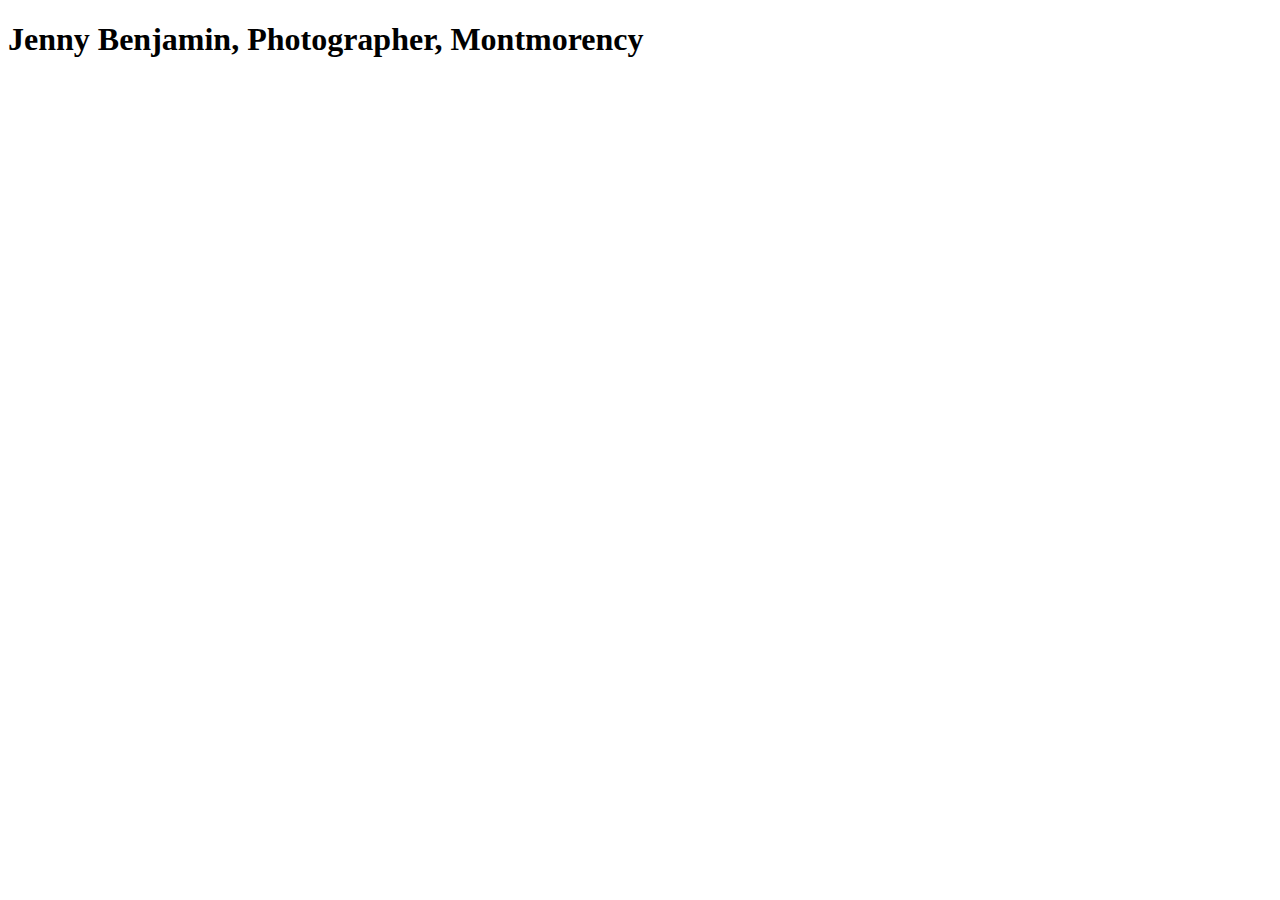
==== index.html @ 93f32d8a "commit" ====
<!DOCTYPE html>
<html>
    <head>

        <title>Photographer Jenny Benjamin, Montmorency, Melbourne, Victoria</title>
    </head>

    <body>
    <div id="container">
    <h1> Jenny Benjamin, Photographer, Montmorency </h1>
        
    </div>
    </body>
</html>
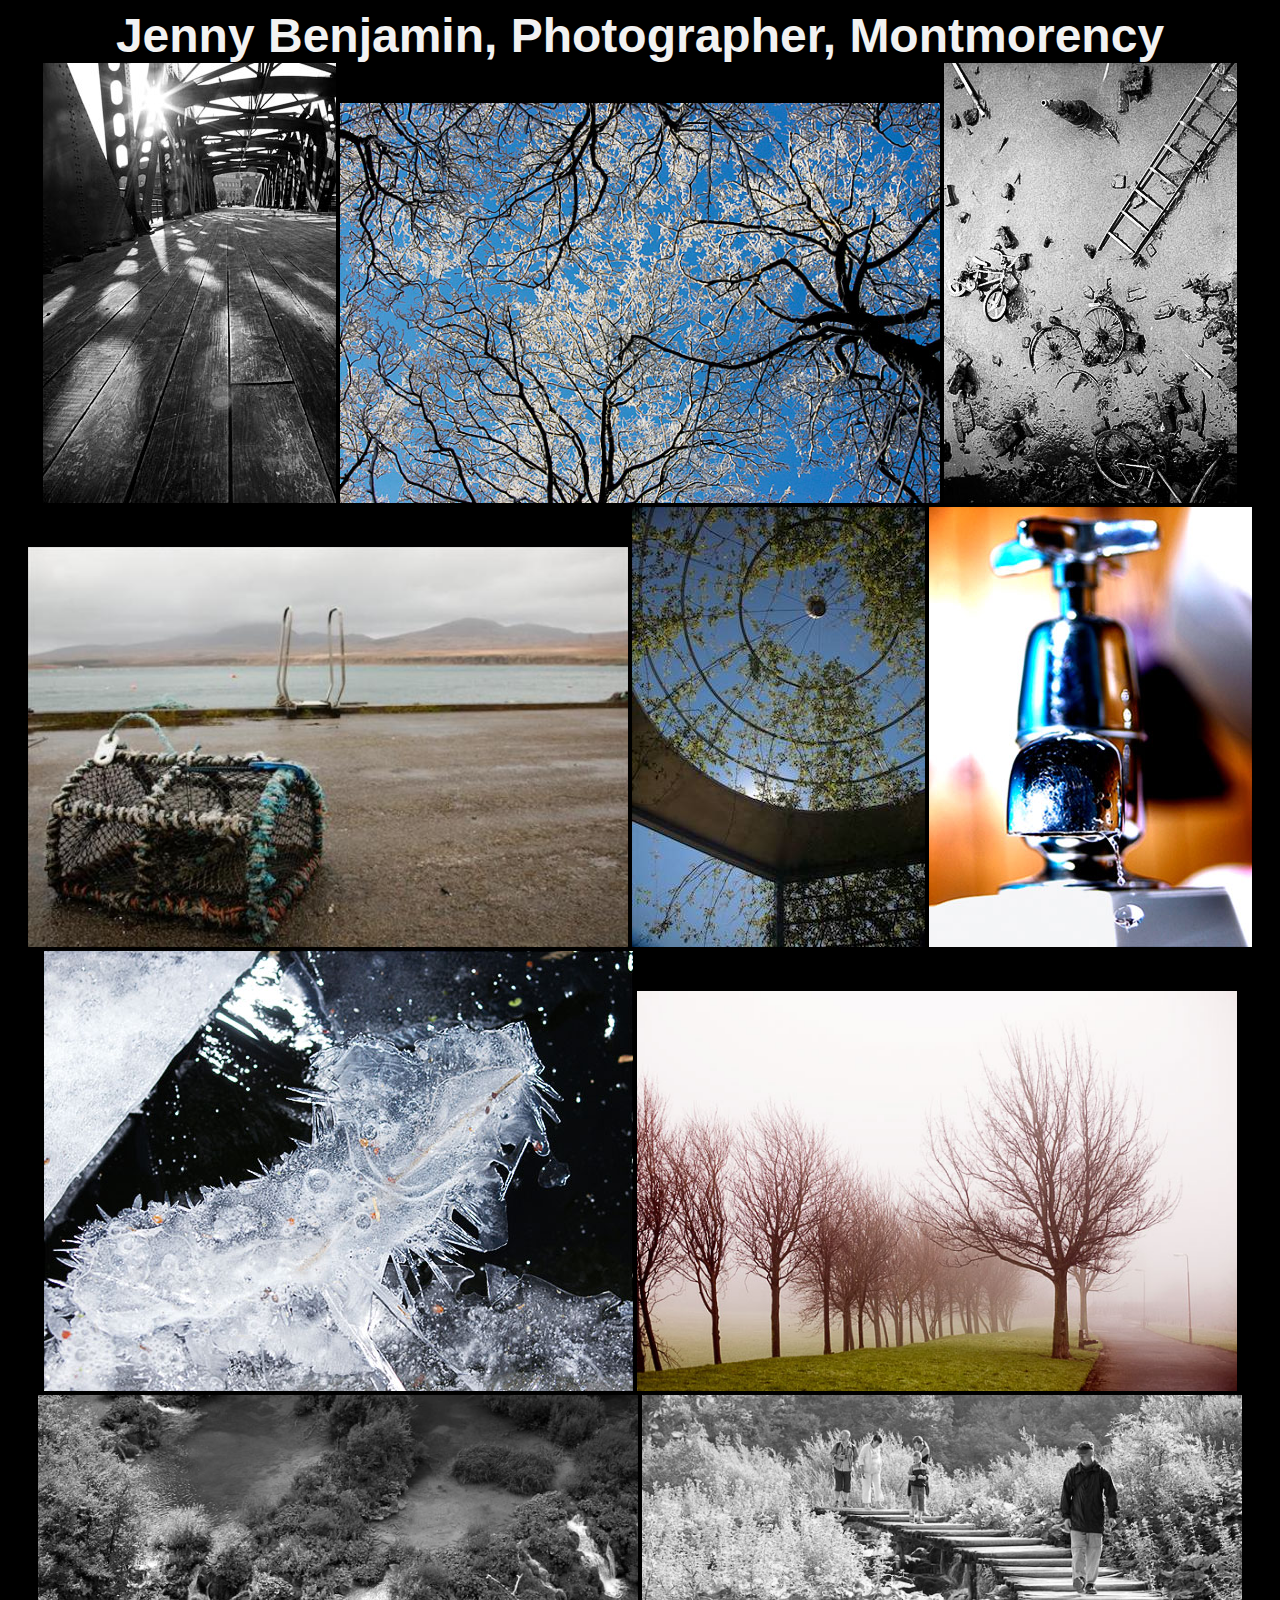
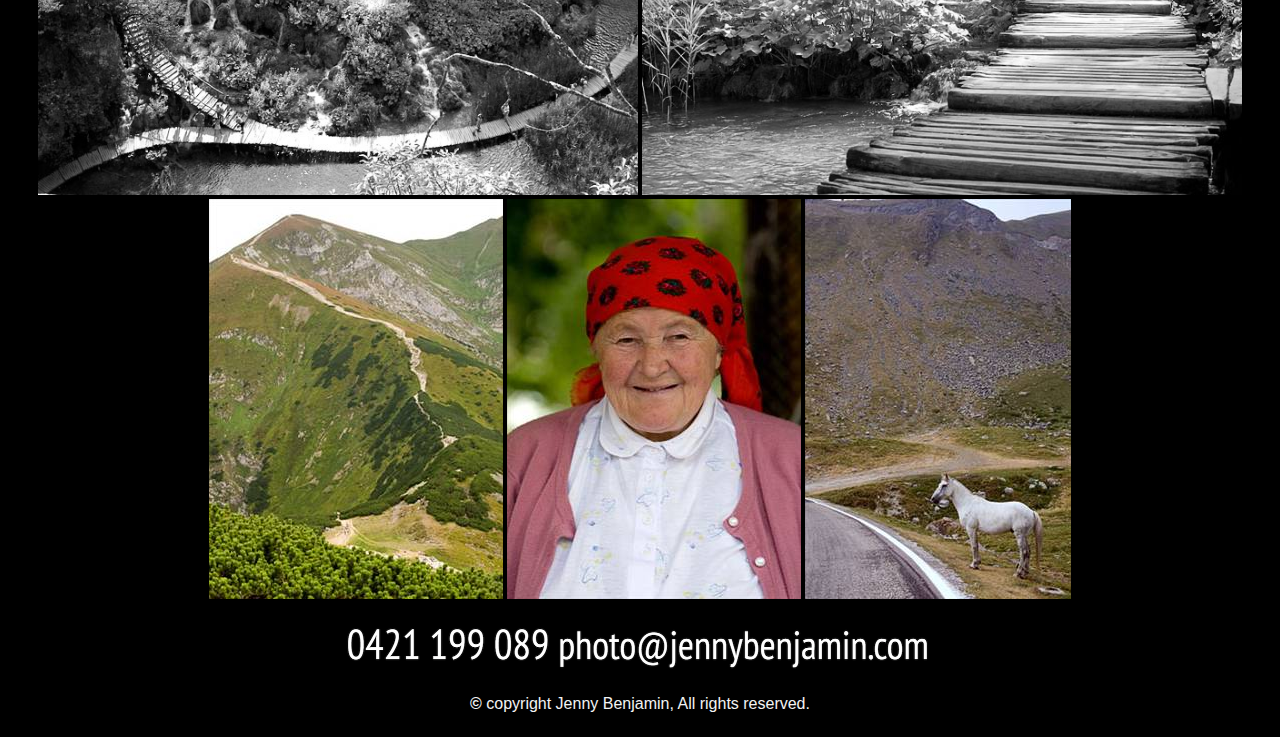
==== commit e0857000: "complete site" ====
--- a/index.html
+++ b/index.html
@@ -2,14 +2,64 @@
 <!DOCTYPE html>
 <html>
     <head>
-
+        <meta charset="UTF-8">
+        <meta name="description" content=" Jenny Benjamin Photographer, Montmorency, Melbourne, Victoria,Australia" />
+        <meta name="keywords" content="photographer,montmorency,melbourne,jenny benjamin,jenny hägglöv,swedish,scottish,scotland,sweden,australia,europe,creative photographer" />
+        <meta name="author" content="Jenny Benjamin, www.jennybenjamin.com" />
+        <meta name="viewport" content="width=device-width, initial-scale=1.0">
+        <link href="css/jenstyle.css" rel="stylesheet" type="text/css" />
         <title>Photographer Jenny Benjamin, Montmorency, Melbourne, Victoria</title>
     </head>
-
+    
     <body>
     <div id="container">
     <h1> Jenny Benjamin, Photographer, Montmorency </h1>
+        <div class="gallery cf">
+            
+                <div>
+                    <img src="images/a1.jpg" alt="photography by Jenny Benjamin" title="photography by Jenny Benjamin" />
+            
+                    <img src="images/a2.jpg" alt="photography by Jenny Benjamin" title="photography by Jenny Benjamin" />
+                
+                    <img src="images/a3.jpg" alt="photography by Jenny Benjamin" title="photography by Jenny Benjamin" />
+                </div>
+                <div>
+                    <img src="images/b1.jpg" alt="photography by Jenny Benjamin" title="photography by Jenny Benjamin" />
+              
+                    <img src="images/b2.jpg" alt="photography by Jenny Benjamin" title="photography by Jenny Benjamin" />
+               
+                    <img src="images/b3.jpg" alt="photography by Jenny Benjamin" title="photography by Jenny Benjamin" />
+                </div>
+                <div>
+                    <img src="images/c1.jpg" alt="photography by Jenny Benjamin" title="photography by Jenny Benjamin" />
+                
+                    <img src="images/c2.jpg" alt="photography by Jenny Benjamin" title="photography by Jenny Benjamin" />
+                </div>
+                <div>
+                    <img src="images/d1.jpg" alt="photography by Jenny Benjamin" title="photography by Jenny Benjamin" />
+                
+                    <img src="images/d2.jpg" alt="photography by Jenny Benjamin" title="photography by Jenny Benjamin" />
+                </div>
+                <div>
+                    <img src="images/e1.jpg" alt="photography by Jenny Benjamin" title="photography by Jenny Benjamin" />
+                
+                    <img src="images/e2.jpg" alt="photography by Jenny Benjamin" title="photography by Jenny Benjamin" />
+                
+                    <img src="images/e3.jpg" alt="photography by Jenny Benjamin" title="photography by Jenny Benjamin" />
+                </div>
+        </div>
         
+        <div>
+                <p>
+                    <img src="images/contact.png" alt="Jenny Benjamin" title="Jenny Benjamin" />
+                </p>
+                <p>
+                    <b> &copy; </b> copyright Jenny Benjamin, All rights reserved.
+                </p>
+        
+       </div>
     </div>
     </body>
 </html>
+
+
--- a/css/jenstyle.css
+++ b/css/jenstyle.css
@@ -0,0 +1,57 @@
+body {
+    background-color:#000000;
+}
+
+#container {
+    width:100%;
+    border:0;
+    overflow:auto;
+    position:relative;
+    margin:0 auto;
+    padding:0;
+    text-align:center;
+    }
+
+
+img {
+    border:0px solid #000000;
+    margin:0;
+    padding:0;
+    max-width: 600px;
+    max-height: 600px;
+}
+
+h1 {
+    font-size:3em;
+    color:#f2f2f2;
+    font-family:'PT Sans Narrow', sans-serif;
+    font-weight:bold;
+    margin:0;
+    padding:0;
+}
+
+h2 {
+    font-size:2em;
+    color:#f2f2f2;
+    font-family:'PT Sans Narrow', sans-serif;
+    font-weight:bold;
+}
+
+a, a:link, a:visited {
+  color: #009999;
+  text-decoration: none;
+}
+
+p {
+    text-align: center;
+    color:#f3f3f3;
+    font-family:'lucida sans unicode', 'lucida grande', sans-serif;
+}
+
+.gallery {
+    width: 100%;
+    text-align: center;
+    margin: 0 auto;
+    padding: 0;
+    display: block;
+}
